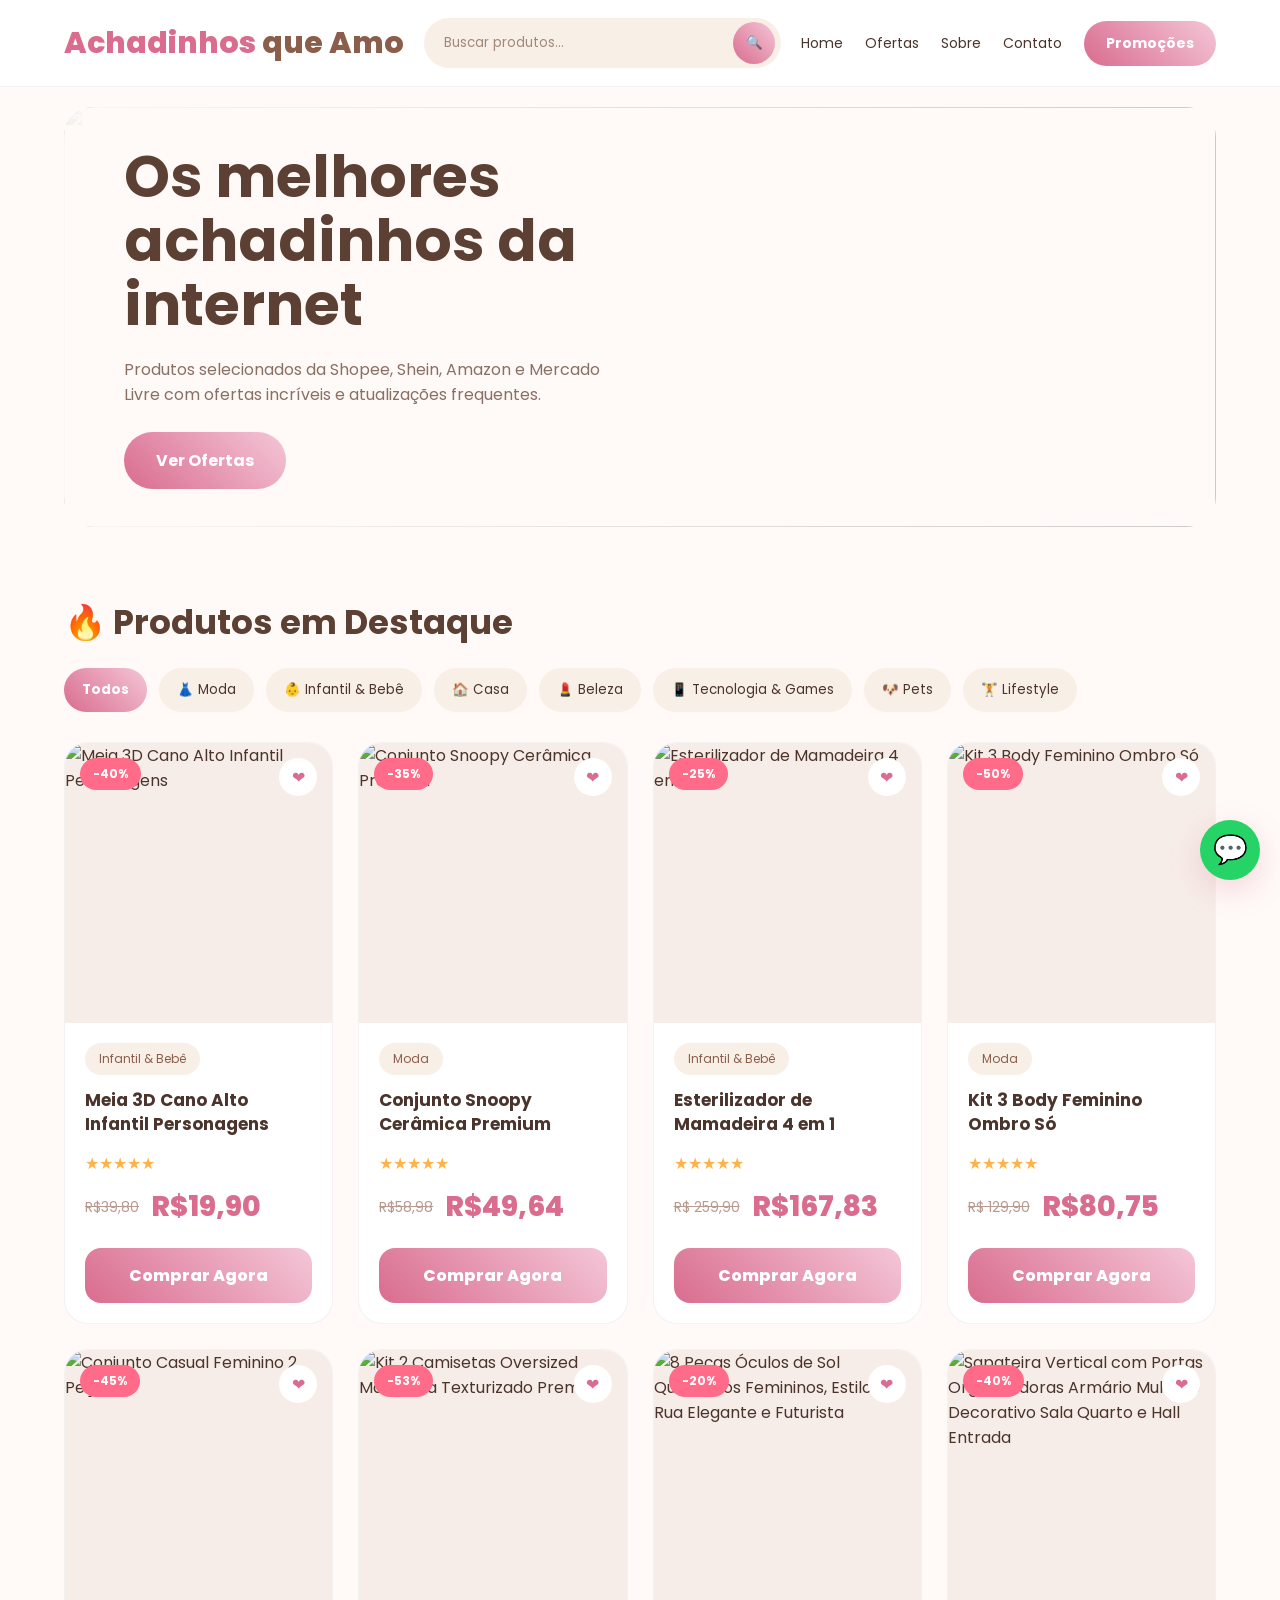
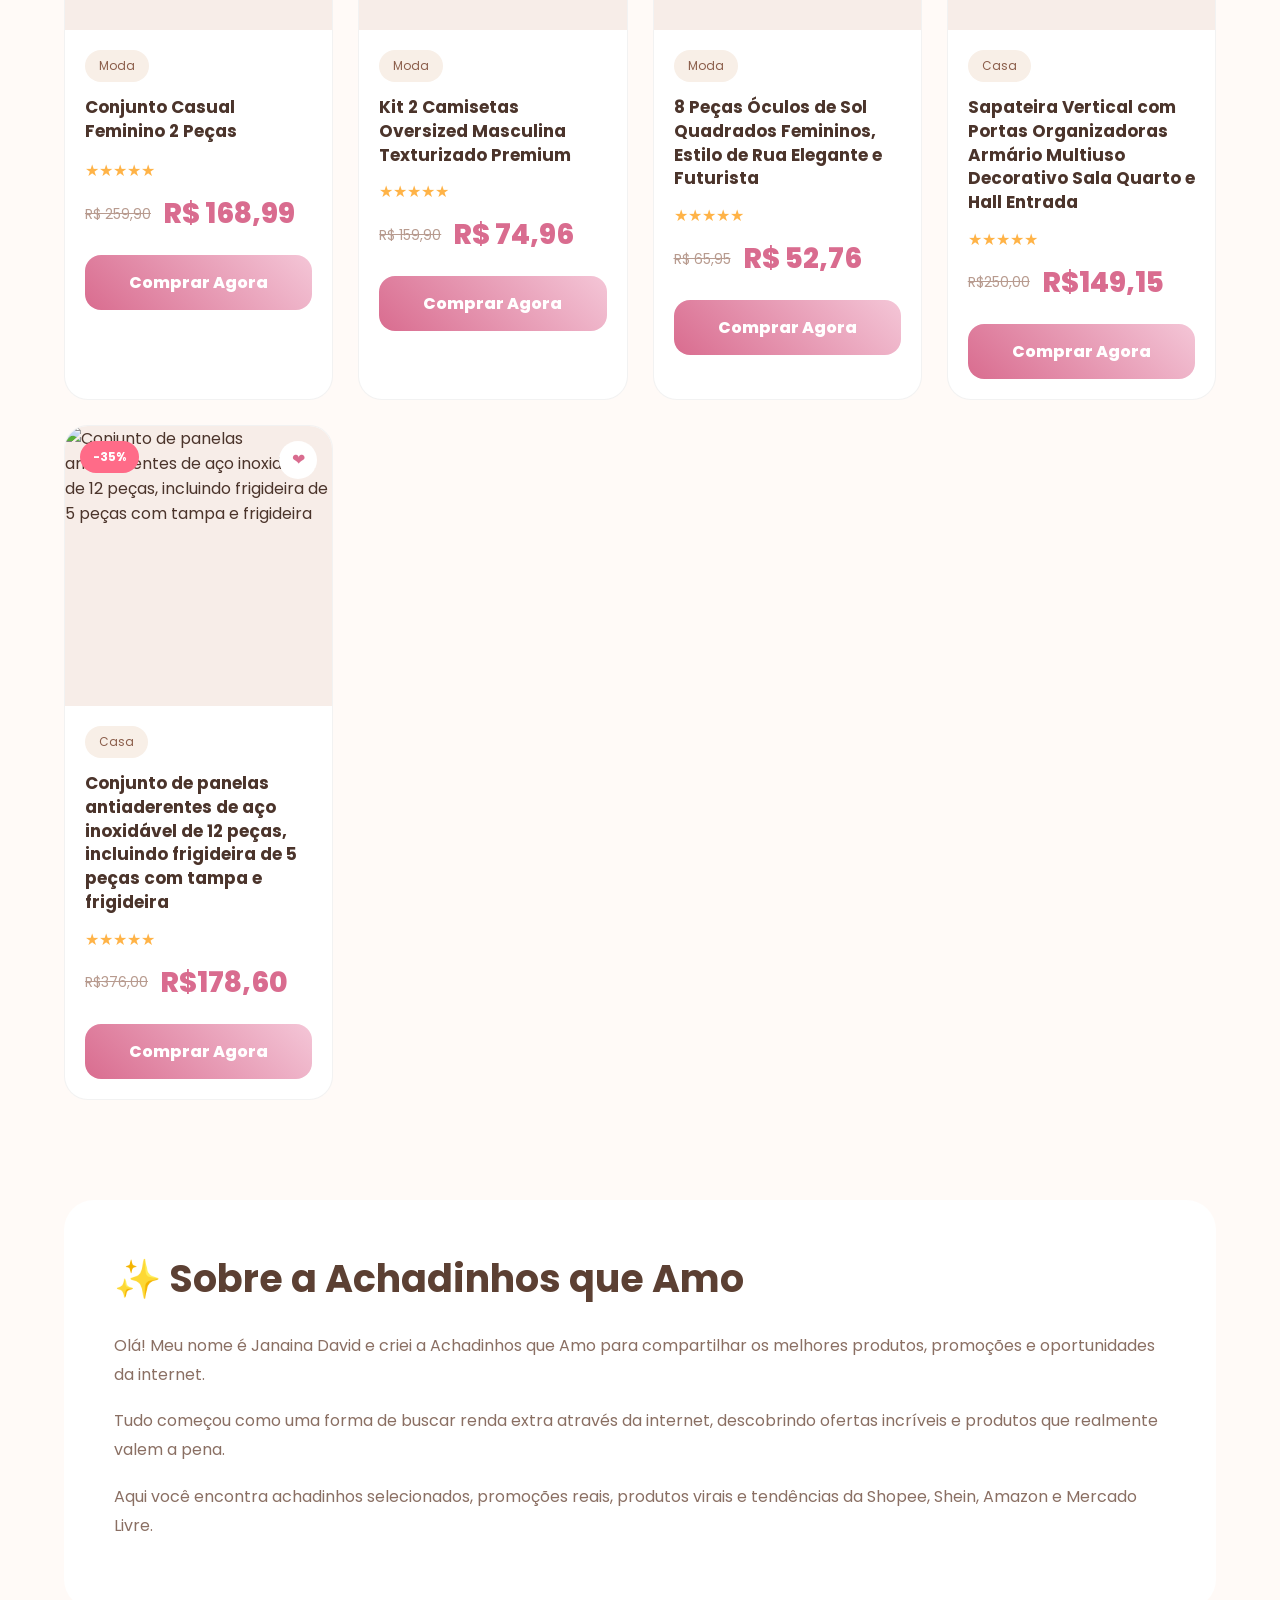
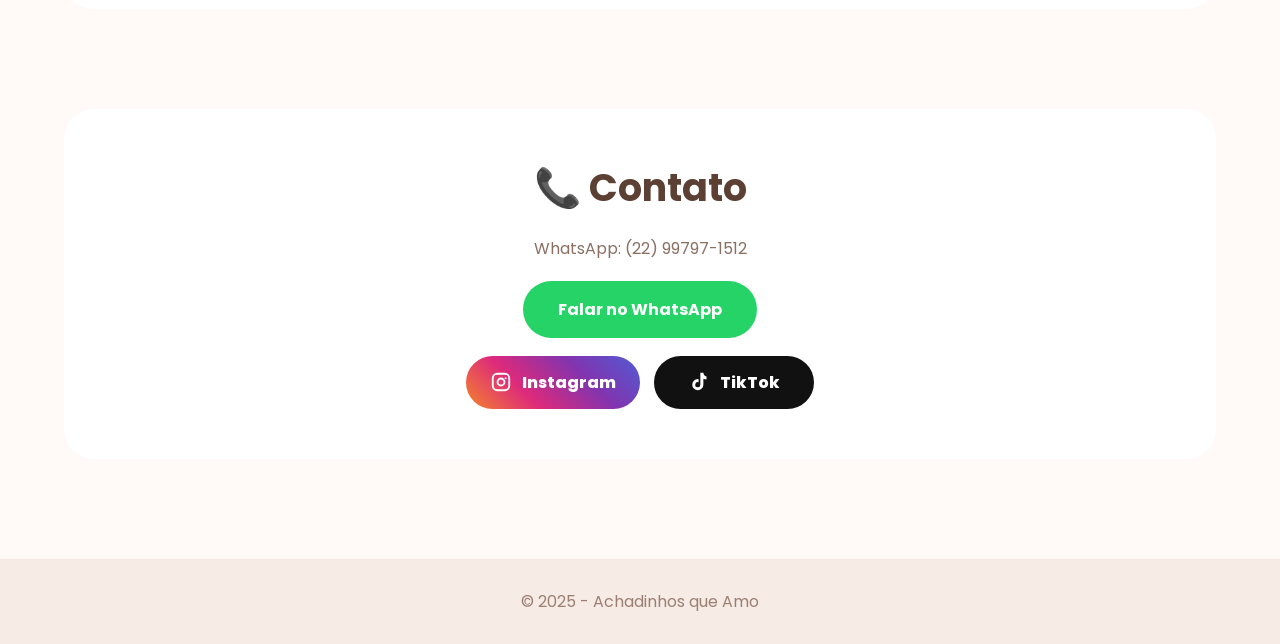
==== index.html @ 85292bd7 "Initial commit" ====
<!DOCTYPE html>
<html lang="pt-BR">

<head>

<meta charset="UTF-8">
<meta name="viewport" content="width=device-width, initial-scale=1.0">

<title>Achadinhos que Amo</title>
<link rel="icon"
type="image/png"
href="./assets/img/favicon-achadinhos.png">
<link href="https://fonts.googleapis.com/css2?family=Poppins:wght@300;400;500;600;700;800&display=swap" rel="stylesheet">

<link rel="stylesheet" href="style.css">

</head>

<body>

<!-- HEADER -->

<header>

<div class="header-container">

<div class="logo">
  Achadinhos <span>que Amo</span>
</div>

<div class="search-box">

<input
type="text"
id="searchInput"
placeholder="Buscar produtos...">

<button class="search-btn">
🔍
</button>

</div>

<nav>

<a href="#home">Home</a>
<a href="#ofertas">Ofertas</a>
<a href="#sobre">Sobre</a>
<a href="#contato">Contato</a>

<a href="#ofertas" class="promo-btn">
Promoções
</a>

</nav>

</div>

</header>

<!-- HERO -->

<section class="hero" id="home">

<div class="hero-banner">

<img src="https://images.unsplash.com/photo-1607082350899-7e105aa886ae?q=80&w=1400">

<div class="hero-overlay">

<h1>
Os melhores achadinhos da internet
</h1>

<p>
Produtos selecionados da Shopee, Shein, Amazon e Mercado Livre com ofertas incríveis e atualizações frequentes.
</p>

<a href="#ofertas">
Ver Ofertas
</a>

</div>

</div>

</section>

<!-- OFERTAS -->

<section id="ofertas">

<div class="section-header">

<h2>
🔥 Produtos em Destaque
</h2>

<div class="filters">

<button class="filter-btn active" data-filter="all">
Todos
</button>

<button class="filter-btn" data-filter="Moda">
👗 Moda
</button>

<button class="filter-btn" data-filter="Infantil & Bebê">
👶 Infantil & Bebê
</button>

<button class="filter-btn" data-filter="Casa">
🏠 Casa
</button>

<button class="filter-btn" data-filter="Beleza">
💄 Beleza
</button>

<button class="filter-btn" data-filter="Tecnologia & Games">
📱 Tecnologia & Games
</button>

<button class="filter-btn" data-filter="Pets">
🐶 Pets
</button>

<button class="filter-btn" data-filter="Lifestyle">
🏋️ Lifestyle
</button>

</div>

</div>

<div class="products-grid">

<!-- PRODUTO 1 -->

<a
href="https://s.shopee.com.br/4LGDJH3dAs?share_channel_code=1"
target="_blank"
rel="noopener noreferrer"
class="product-card"
data-marketplace="Shopee">

<div class="discount">-40%</div>

<div class="favorite">❤</div>

<div class="product-image">
<img src="https://down-br.img.susercontent.com/file/cn-11134207-820l4-mfukzl9hdbf222.webp">
</div>

<div class="product-info">

<span class="marketplace">
Shopee
</span>

<h3 class="product-title">
Meia 3D Cano Alto Infantil Personagens
</h3>

<div class="stars">
★★★★★
</div>

<div class="prices">

<span class="old-price">
R$39,80
</span>

<span class="new-price">
R$19,90 
</span>

</div>

<div class="buy-btn">
Comprar Agora
</div>

</div>

</a>

<!-- PRODUTO 2 -->

<a
href="https://s.shopee.com.br/BQTEMzMGB?share_channel_code=1"
target="_blank"
rel="noopener noreferrer"
class="product-card"
data-marketplace="Shopee">

<div class="discount">-35%</div>

<div class="favorite">❤</div>

<div class="product-image">
<img src="https://down-br.img.susercontent.com/file/sg-11134201-8262p-mm8pgf14dwxv8e.webp">
</div>

<div class="product-info">

<span class="marketplace">
Shopee
</span>

<h3 class="product-title">
Conjunto Snoopy Cerâmica Premium
</h3>

<div class="stars">
★★★★★
</div>

<div class="prices">

<span class="old-price">
R$58,98
</span>

<span class="new-price">
R$49,64
</span>

</div>

<div class="buy-btn">
Comprar Agora
</div>

</div>

</a>

<!-- PRODUTO 3 -->

<a
href="https://s.shopee.com.br/8V5cfMO5Ue?share_channel_code=1"
target="_blank"
rel="noopener noreferrer"
class="product-card"
data-marketplace="Shopee">

<div class="discount">-25%</div>

<div class="favorite">❤</div>

<div class="product-image">
<img src="https://down-br.img.susercontent.com/file/br-11134207-81z1k-mhiuohl6rpj645.webp">
</div>

<div class="product-info">

<span class="marketplace">
Shopee
</span>

<h3 class="product-title">
Esterilizador de Mamadeira 4 em 1
</h3>

<div class="stars">
★★★★★
</div>

<div class="prices">

<span class="old-price">
R$ 259,90
</span>

<span class="new-price">
R$167,83

</span>

</div>

<div class="buy-btn">
Comprar Agora
</div>

</div>

</a>

<!-- PRODUTO 4 -->

<a
href="https://s.shopee.com.br/9ALJStDwYp?share_channel_code=1"
target="_blank"
rel="noopener noreferrer"
class="product-card"
data-marketplace="Shopee">

<div class="discount">-50%</div>

<div class="favorite">❤</div>

<div class="product-image">
<img src="https://down-br.img.susercontent.com/file/br-11134207-81ztc-mk932xooqo007f@resize_w450_nl.webp">
</div>

<div class="product-info">

<span class="marketplace">
Shopee
</span>

<h3 class="product-title">
Kit 3 Body Feminino Ombro Só
</h3>

<div class="stars">
★★★★★
</div>

<div class="prices">

<span class="old-price">
R$ 129,90
</span>

<span class="new-price">
R$80,75
</span>

</div>

<div class="buy-btn">
Comprar Agora
</div>

</div>

</a>

<!-- PRODUTO 5 -->

<a
href="https://onelink.shein.com/6/5oylau438ocb"
target="_blank"
rel="noopener noreferrer"
class="product-card"
data-marketplace="Shein">

<div class="discount">-45%</div>

<div class="favorite">❤</div>

<div class="product-image">
<img src="https://img.ltwebstatic.com/v4/j/pi/2026/03/30/af/17748343181bdc996d95fd23ae5f32af2cce48dd41_thumbnail_900x.webp">
</div>

<div class="product-info">

<span class="marketplace">
Shein
</span>

<h3 class="product-title">
Conjunto Casual Feminino 2 Peças
</h3>

<div class="stars">
★★★★★
</div>

<div class="prices">

<span class="old-price">
R$ 259,90
</span>

<span class="new-price">
R$ 168,99

</span>

</div>

<div class="buy-btn">
Comprar Agora
</div>

</div>

</a>

<a
href="https://meli.la/2KzHybo"
target="_blank"
rel="noopener noreferrer"
class="product-card"
data-marketplace="Mercado Livre">

<div class="discount">-53%</div>

<div class="favorite">❤</div>

<div class="product-image">
<img src="https://http2.mlstatic.com/D_NQ_NP_2X_720223-MLB96279284940_102025-F-kit-2-camisetas-oversized-masculina-texturizado-premium.webp">
</div>

<div class="product-info">

<span class="marketplace">
Mercado Livre
</span>

<h3 class="product-title">
Kit 2 Camisetas Oversized Masculina Texturizado Premium
</h3>

<div class="stars">
★★★★★
</div>

<div class="prices">

<span class="old-price">
R$ 159,90
</span>

<span class="new-price">
R$ 74,96

</span>

</div>

<div class="buy-btn">
Comprar Agora
</div>

</div>

</a> 

<a
href="https://onelink.shein.com/8/5prb0w5ds9ip"
target="_blank"
rel="noopener noreferrer"
class="product-card"
data-marketplace="Shein">

<div class="discount">-20%</div>

<div class="favorite">❤</div>

<div class="product-image">
<img src="https://img.ltwebstatic.com/v4/j/spmp/2026/01/13/56/1768300774386fe58506c8489e59ff2e4fe780e569_thumbnail_405x552_thumbnail_720x.jpg">
</div>

<div class="product-info">

<span class="marketplace">
Shein
</span>

<h3 class="product-title">
8 Peças Óculos de Sol Quadrados Femininos, Estilo de Rua Elegante e Futurista
</h3>

<div class="stars">
★★★★★
</div>

<div class="prices">

<span class="old-price">
R$ 65,95
</span>

<span class="new-price">
R$ 52,76

</span>

</div>

<div class="buy-btn">
Comprar Agora
</div>

</div>

</a>

<a
href="https://s.shopee.com.br/AUqtL19xZN?share_channel_code=1"
target="_blank"
rel="noopener noreferrer"
class="product-card"
data-marketplace="Shopee">

<div class="discount">-40%</div>

<div class="favorite">❤</div>

<div class="product-image">
<img src="https://down-br.img.susercontent.com/file/br-11134207-81z1k-mgzllpwzxa13d1.webp">
</div>

<div class="product-info">

<span class="marketplace">
Casa
</span>

<h3 class="product-title">
Sapateira Vertical com Portas Organizadoras Armário Multiuso Decorativo Sala Quarto e Hall Entrada
</h3>

<div class="stars">
★★★★★
</div>

<div class="prices">

<span class="old-price">
R$250,00
</span>

<span class="new-price">
R$149,15
</span>

</div>

<div class="buy-btn">
Comprar Agora
</div>

</div>

</a>

<a
href="https://s.shopee.com.br/809YLmiQyS?share_channel_code=1"
target="_blank"
rel="noopener noreferrer"
class="product-card"
data-marketplace="Shopee">

<div class="discount">-35%</div>

<div class="favorite">❤</div>

<div class="product-image">
<img src="https://down-br.img.susercontent.com/file/cn-11134207-820l4-mf8x2611m9s9d4.webp">
</div>

<div class="product-info">

<span class="marketplace">
Cozinha
</span>

<h3 class="product-title">
Conjunto de panelas antiaderentes de aço inoxidável de 12 peças, incluindo frigideira de 5 peças com tampa e frigideira
</h3>

<div class="stars">
★★★★★
</div>

<div class="prices">

<span class="old-price">
R$376,00
</span>

<span class="new-price">
R$178,60
</span>

</div>

<div class="buy-btn">
Comprar Agora
</div>

</div>

</a>

</div>

</section>

<!-- SOBRE -->

<section id="sobre">

<div class="about">

<h2>
✨ Sobre a Achadinhos que Amo
</h2>

<p>
Olá! Meu nome é Janaina David e criei a Achadinhos que Amo para compartilhar os melhores produtos, promoções e oportunidades da internet.
</p>

<p>
Tudo começou como uma forma de buscar renda extra através da internet, descobrindo ofertas incríveis e produtos que realmente valem a pena.
</p>

<p>
Aqui você encontra achadinhos selecionados, promoções reais, produtos virais e tendências da Shopee, Shein, Amazon e Mercado Livre.
</p>

</div>

</section>

<!-- CONTATO -->

<section id="contato">

<div class="contact">

<h2>
📞 Contato
</h2>

<p>
WhatsApp: (22) 99797-1512
</p>

<a
href="https://chat.whatsapp.com/EIDQWDip1Rw1eNOuavNoQr?mode=gi_t"
target="_blank"
rel="noopener noreferrer"
class="whatsapp-btn">

Falar no WhatsApp

</a>

<div class="social-links" aria-label="Redes sociais">

<a
href="https://www.instagram.com/achadinhosqueamo.2026?igsh=aHZmajc5aDFmOG5h&utm_source=qr"
target="_blank"
rel="noopener noreferrer"
class="social-btn instagram-btn"
aria-label="Abrir Instagram da Achadinhos que Amo">

<svg viewBox="0 0 24 24" aria-hidden="true">
<path d="M7.8 2h8.4A5.8 5.8 0 0 1 22 7.8v8.4a5.8 5.8 0 0 1-5.8 5.8H7.8A5.8 5.8 0 0 1 2 16.2V7.8A5.8 5.8 0 0 1 7.8 2Zm0 2A3.8 3.8 0 0 0 4 7.8v8.4A3.8 3.8 0 0 0 7.8 20h8.4a3.8 3.8 0 0 0 3.8-3.8V7.8A3.8 3.8 0 0 0 16.2 4H7.8Zm4.2 3.2A4.8 4.8 0 1 1 7.2 12 4.8 4.8 0 0 1 12 7.2Zm0 2A2.8 2.8 0 1 0 14.8 12 2.8 2.8 0 0 0 12 9.2Zm5.05-2.35a1.1 1.1 0 1 1-1.1 1.1 1.1 1.1 0 0 1 1.1-1.1Z"/>
</svg>

Instagram

</a>

<a
href="https://www.tiktok.com/@janana.david?_r=1&_t=ZS-96S6qbYtyYW"
target="_blank"
rel="noopener noreferrer"
class="social-btn tiktok-btn"
aria-label="Abrir TikTok da Janaina David">

<svg viewBox="0 0 24 24" aria-hidden="true">
<path d="M16.7 2c.25 2.1 1.45 3.72 3.5 4.06v3.23a7.35 7.35 0 0 1-3.42-.87v6.5A6.07 6.07 0 1 1 10.7 8.85c.28 0 .56.02.83.07v3.36a2.78 2.78 0 1 0 1.94 2.65V2h3.23Z"/>
</svg>

TikTok

</a>

</div>

</div>

</section>

<!-- FOOTER -->

<footer>

<div class="copyright">
© 2025 - Achadinhos que Amo
</div>

</footer>

<!-- FLOAT -->

<a
href="https://chat.whatsapp.com/EIDQWDip1Rw1eNOuavNoQr?mode=gi_t"
target="_blank"
rel="noopener noreferrer"
class="whatsapp-float">

💬

</a>

<script src="https://cdn.jsdelivr.net/npm/@supabase/supabase-js@2"></script>
<script src="supabase-config.js"></script>
<script src="script.js"></script>

</body>
</html>
---- style.css ----
:root{

    /* CORES PRINCIPAIS */

    --primary:#d96c8f;
    --secondary:#f4c6d7;

    /* APOIO */

    --bege:#f8efe7;
    --marrom:#8b5e4b;
    --marrom-dark:#5c4033;

    /* FUNDOS */

    --bg:#fffaf7;
    --card:#ffffff;
    --card-soft:#f7ede8;

    /* TEXTOS */

    --text:#4b342b;
    --text-light:#8a6f63;

    /* DESTAQUES */

    --danger:#ff6b88;
    --gold:#ffb347;

}

/* RESET */

*{
    margin:0;
    padding:0;
    box-sizing:border-box;
    font-family:'Poppins',sans-serif;
}

html{
    scroll-behavior:smooth;
}

body{
    background:var(--bg);
    color:var(--text);
}

/* SCROLL */

::-webkit-scrollbar{
    width:8px;
}

::-webkit-scrollbar-thumb{
    background:var(--primary);
    border-radius:20px;
}

/* HEADER */

header{
    position:sticky;
    top:0;
    z-index:999;
    background:white;
    border-bottom:1px solid rgba(0,0,0,.05);
    padding:18px 5%;
    backdrop-filter:blur(10px);
}

.header-container{
    display:flex;
    align-items:center;
    justify-content:space-between;
    gap:20px;
}

.logo{
    font-size:30px;
    font-weight:800;
    color:var(--primary);
}

.logo span{
    color:var(--marrom);
}

.search-box{
    flex:1;
    max-width:450px;
    position:relative;
}

.search-box input{
    width:100%;
    background:var(--bege);
    border:none;
    outline:none;
    color:var(--text);
    padding:15px 55px 15px 20px;
    border-radius:50px;
}

.search-box input::placeholder{
    color:#a3877b;
}

.search-btn{
    position:absolute;
    right:6px;
    top:50%;
    transform:translateY(-50%);
    width:42px;
    height:42px;
    border:none;
    border-radius:50%;
    background:linear-gradient(
        45deg,
        var(--primary),
        var(--secondary)
    );
    cursor:pointer;
    color:white;
}

/* NAV */

nav{
    display:flex;
    gap:22px;
    align-items:center;
}

nav a{
    color:var(--text);
    text-decoration:none;
    transition:.3s;
    font-size:14px;
}

nav a:hover{
    color:var(--primary);
}

.promo-btn{
    background:linear-gradient(
        45deg,
        var(--primary),
        var(--secondary)
    );

    color:white;
    padding:12px 22px;
    border-radius:40px;
    font-weight:700;
}

/* HERO */

.hero{
    padding:20px 5%;
}

.hero-banner{
    position:relative;
    height:420px;
    overflow:hidden;
    border-radius:30px;
}

.hero-banner img{
    width:100%;
    height:100%;
    object-fit:cover;
}

.hero-overlay{
    position:absolute;
    inset:0;

    background:linear-gradient(
        to right,
        rgba(255,250,247,.93),
        rgba(255,250,247,.2)
    );

    display:flex;
    flex-direction:column;
    justify-content:center;
    padding:60px;
}

.hero-overlay h1{
    font-size:58px;
    max-width:650px;
    line-height:1.1;
    margin-bottom:20px;
    color:var(--marrom-dark);
}

.hero-overlay p{
    max-width:500px;
    color:var(--text-light);
    margin-bottom:25px;
}

.hero-overlay a{
    width:max-content;
    text-decoration:none;

    background:linear-gradient(
        45deg,
        var(--primary),
        var(--secondary)
    );

    color:white;
    padding:16px 32px;
    border-radius:50px;
    font-weight:700;
}

/* SECTION */

section{
    padding:50px 5%;
}

.section-header{
    display:flex;
    justify-content:space-between;
    align-items:center;
    margin-bottom:30px;
    flex-wrap:wrap;
    gap:20px;
}

.section-header h2{
    font-size:34px;
    color:var(--marrom-dark);
}

.filters{
    display:flex;
    gap:12px;
    flex-wrap:wrap;
}

.filter-btn{
    border:none;
    background:var(--bege);
    color:var(--text);
    padding:12px 18px;
    border-radius:40px;
    cursor:pointer;
    transition:.3s;
}

.filter-btn.active,
.filter-btn:hover{

    background:linear-gradient(
        45deg,
        var(--primary),
        var(--secondary)
    );

    color:white;
    font-weight:700;
}

/* GRID */

.products-grid{
    display:grid;
    grid-template-columns:repeat(auto-fit,minmax(250px,1fr));
    gap:25px;
}

/* CARD */

.product-card{
    background:var(--card);
    border-radius:24px;
    overflow:hidden;
    text-decoration:none;
    color:var(--text);
    transition:.4s;
    position:relative;
    border:1px solid rgba(0,0,0,.05);
}

.product-card:hover{
    transform:translateY(-6px);
    box-shadow:0 15px 40px rgba(217,108,143,.15);
}

.discount{
    position:absolute;
    top:15px;
    left:15px;
    background:var(--danger);
    color:white;
    padding:7px 13px;
    border-radius:30px;
    font-size:12px;
    font-weight:700;
    z-index:2;
}

.favorite{
    position:absolute;
    top:15px;
    right:15px;
    width:38px;
    height:38px;
    border-radius:50%;
    background:white;
    display:flex;
    align-items:center;
    justify-content:center;
    color:var(--primary);
    font-size:16px;
    z-index:2;
}

.product-image{
    height:280px;
    overflow:hidden;
    background:var(--card-soft);
}

.product-image img{
    width:100%;
    height:100%;
    object-fit:cover;
    transition:.5s;
}

.product-card:hover img{
    transform:scale(1.05);
}

.product-info{
    padding:20px;
}

.marketplace{
    display:inline-block;
    background:var(--bege);
    color:var(--marrom);
    padding:7px 14px;
    border-radius:30px;
    font-size:12px;
    margin-bottom:14px;
}

.product-title{
    font-size:17px;
    line-height:1.4;
    margin-bottom:12px;
    min-height:50px;
}

.stars{
    color:var(--gold);
    margin-bottom:10px;
}

.sold{
    font-size:12px;
    color:var(--primary);
    margin-bottom:14px;
    font-weight:600;
}

.prices{
    display:flex;
    gap:12px;
    align-items:center;
    margin-bottom:20px;
}

.old-price{
    color:#b89b8f;
    text-decoration:line-through;
    font-size:14px;
}

.new-price{
    color:var(--primary);
    font-size:28px;
    font-weight:800;
}

.buy-btn{
    width:100%;
    display:flex;
    justify-content:center;
    align-items:center;
    padding:15px;
    border-radius:16px;

    background:linear-gradient(
        45deg,
        var(--primary),
        var(--secondary)
    );

    color:white;
    font-weight:800;
}

/* SOBRE */

.about{
    background:white;
    border-radius:30px;
    padding:50px;
}

.about h2{
    font-size:38px;
    margin-bottom:25px;
    color:var(--marrom-dark);
}

.about p{
    color:var(--text-light);
    line-height:1.8;
    margin-bottom:18px;
}

/* CONTATO */

.contact{
    background:white;
    border-radius:30px;
    padding:50px;
    text-align:center;
}

.contact h2{
    font-size:38px;
    margin-bottom:20px;
    color:var(--marrom-dark);
}

.contact p{
    color:var(--text-light);
}

.whatsapp-btn{
    display:inline-block;
    margin-top:20px;
    background:#25D366;
    color:white;
    text-decoration:none;
    padding:16px 35px;
    border-radius:50px;
    font-weight:700;
}

.social-links{
    display:flex;
    justify-content:center;
    gap:14px;
    flex-wrap:wrap;
    margin-top:18px;
}

.social-btn{
    display:inline-flex;
    align-items:center;
    justify-content:center;
    gap:10px;
    min-width:160px;
    padding:14px 24px;
    color:white;
    text-decoration:none;
    border-radius:50px;
    font-weight:800;
    transition:.3s;
}

.social-btn:hover{
    transform:translateY(-3px);
    box-shadow:0 12px 28px rgba(217,108,143,.18);
}

.social-btn svg{
    width:22px;
    height:22px;
    fill:currentColor;
    flex:0 0 auto;
}

.instagram-btn{
    background:linear-gradient(45deg,#f58529,#dd2a7b,#8134af,#515bd4);
}

.tiktok-btn{
    background:#111111;
}


footer{
    background:#f6ebe5;
    padding:30px;
    margin-top:50px;
}

.copyright{
    text-align:center;
    color:#9c7f73;
}


.whatsapp-float{
    position:fixed;
    right:20px;
    bottom:20px;
    width:60px;
    height:60px;
    background:#25D366;
    border-radius:50%;
    display:flex;
    align-items:center;
    justify-content:center;
    font-size:28px;
    text-decoration:none;
    box-shadow:0 10px 30px rgba(217,108,143,.25);
}

.empty-products{
    grid-column:1/-1;
    background:white;
    border-radius:24px;
    padding:40px;
    text-align:center;
    color:var(--text-light);
}

/* ADMIN */

.admin-body{
    min-height:100vh;
    background:linear-gradient(135deg,var(--bg),var(--bege));
}

.admin-screen{
    min-height:100vh;
    display:flex;
    align-items:center;
    justify-content:center;
    padding:30px 5%;
}

.admin-login{
    width:min(430px,100%);
    background:white;
    border-radius:30px;
    padding:38px;
    box-shadow:0 20px 60px rgba(217,108,143,.18);
}

.admin-kicker{
    display:inline-block;
    color:var(--primary);
    font-size:13px;
    font-weight:800;
    text-transform:uppercase;
    margin-bottom:8px;
}

.admin-login h1,
.admin-topbar h1,
.admin-product-form h2,
.admin-products-box h2{
    color:var(--marrom-dark);
}

.admin-login h1{
    font-size:34px;
    margin-bottom:10px;
}

.admin-login p{
    color:var(--text-light);
    margin-bottom:22px;
}

.admin-login label,
.admin-product-form label{
    display:grid;
    gap:8px;
    color:var(--marrom);
    font-weight:700;
    font-size:14px;
}

.admin-login input,
.admin-product-form input,
.admin-product-form select{
    width:100%;
    border:1px solid rgba(139,94,75,.16);
    background:var(--bege);
    color:var(--text);
    border-radius:16px;
    padding:14px 16px;
    outline:none;
}

.admin-login input:focus,
.admin-product-form input:focus,
.admin-product-form select:focus{
    border-color:var(--primary);
    background:white;
}

.admin-login button,
.admin-topbar button,
.admin-topbar a,
.admin-product-form button,
.admin-item-actions button{
    border:none;
    text-decoration:none;
    cursor:pointer;
    border-radius:16px;
    font-weight:800;
    transition:.3s;
}

.admin-login button,
.admin-product-form button[type="submit"]{
    width:100%;
    margin-top:18px;
    padding:15px;
    color:white;
    background:linear-gradient(45deg,var(--primary),var(--secondary));
}

.admin-login a{
    display:block;
    margin-top:18px;
    text-align:center;
    color:var(--primary);
    text-decoration:none;
    font-weight:700;
}

.admin-error{
    display:block;
    min-height:20px;
    margin-top:10px;
    color:var(--danger);
    font-weight:700;
}

.admin-warning{
    display:block;
    margin-bottom:18px;
    padding:12px 14px;
    color:var(--marrom-dark);
    background:var(--bege);
    border-radius:14px;
    font-size:13px;
}

.admin-topbar{
    position:sticky;
    top:0;
    z-index:20;
    display:flex;
    align-items:center;
    justify-content:space-between;
    gap:20px;
    padding:22px 5%;
    background:rgba(255,255,255,.9);
    border-bottom:1px solid rgba(0,0,0,.05);
    backdrop-filter:blur(10px);
}

.admin-topbar h1{
    font-size:30px;
}

.admin-topbar-actions{
    display:flex;
    gap:10px;
    align-items:center;
}

.admin-topbar a,
.admin-topbar button,
.admin-item-actions button,
.admin-form-actions button{
    padding:12px 18px;
    color:white;
    background:var(--primary);
}

.admin-topbar button,
.admin-form-actions button:last-child{
    background:var(--marrom);
}

.admin-panel-page{
    display:grid;
    grid-template-columns:minmax(0,1fr) minmax(320px,.9fr);
    gap:25px;
    padding:35px 5%;
}

.admin-product-form,
.admin-products-box{
    background:white;
    border-radius:30px;
    padding:28px;
    box-shadow:0 15px 45px rgba(217,108,143,.12);
}

.admin-product-form{
    display:grid;
    grid-template-columns:1fr 1fr;
    gap:18px;
}

.admin-product-form h2,
.admin-list-title{
    grid-column:1/-1;
}

.span-2{
    grid-column:1/-1;
}

.admin-form-actions{
    display:grid;
    grid-template-columns:1fr 1fr;
    gap:12px;
}

.admin-form-actions button{
    margin-top:0;
}

.admin-list-title{
    display:flex;
    align-items:center;
    justify-content:space-between;
    gap:15px;
    margin-bottom:18px;
}

.admin-list-title span{
    color:var(--primary);
    font-weight:800;
}

.admin-products-list{
    display:grid;
    gap:12px;
}

.admin-product-item{
    display:grid;
    grid-template-columns:72px minmax(0,1fr) auto;
    gap:14px;
    align-items:center;
    padding:12px;
    border:1px solid rgba(139,94,75,.12);
    border-radius:20px;
    background:var(--bg);
}

.admin-product-item img{
    width:72px;
    height:72px;
    object-fit:cover;
    border-radius:16px;
    background:var(--card-soft);
}

.admin-product-item strong,
.admin-product-item span{
    display:block;
}

.admin-product-item strong{
    color:var(--marrom-dark);
    white-space:nowrap;
    overflow:hidden;
    text-overflow:ellipsis;
}

.admin-product-item span{
    color:var(--text-light);
    font-size:13px;
}

.admin-item-actions{
    display:flex;
    gap:8px;
}

.admin-item-actions button{
    padding:10px 12px;
    font-size:12px;
}

.admin-item-actions .danger{
    background:var(--danger);
}

/* RESPONSIVO */

@media(max-width:900px){

    nav{
        display:none;
    }

    .hero-overlay h1{
        font-size:38px;
    }

    .hero-banner{
        height:300px;
    }

    .admin-panel-page{
        grid-template-columns:1fr;
    }

}

@media(max-width:768px){

    header{
        padding:12px 4%;
    }

    .logo{
        font-size:20px;
    }

    .hero{
        padding:15px 4%;
    }

    .hero-banner{
        height:180px;
        border-radius:20px;
    }

    .hero-overlay{
        padding:20px;
    }

    .hero-overlay h1{
        font-size:22px;
        margin-bottom:10px;
    }

    .hero-overlay p{
        display:none;
    }

    .hero-overlay a{
        padding:10px 18px;
        font-size:12px;
    }

    section{
        padding:30px 4%;
    }

    .section-header h2{
        font-size:22px;
    }

    .products-grid{
        grid-template-columns:1fr 1fr;
        gap:12px;
    }

    .product-card{
        border-radius:18px;
    }

    .product-image{
        height:160px;
    }

    .product-info{
        padding:12px;
    }

    .marketplace{
        font-size:10px;
        padding:5px 10px;
    }

    .product-title{
        font-size:12px;
        min-height:38px;
    }

    .stars{
        font-size:11px;
    }

    .sold{
        font-size:10px;
    }

    .prices{
        flex-direction:column;
        align-items:flex-start;
        gap:2px;
    }

    .old-price{
        font-size:10px;
    }

    .new-price{
        font-size:20px;
    }

    .buy-btn{
        padding:10px;
        font-size:12px;
        border-radius:12px;
    }

    .discount{
        font-size:10px;
        padding:5px 10px;
    }

    .favorite{
        width:30px;
        height:30px;
        font-size:12px;
    }

    .about{
        padding:25px;
    }

    .about h2{
        font-size:26px;
    }

    .about p{
        font-size:14px;
    }

    .contact{
        padding:25px;
    }

    .contact h2{
        font-size:26px;
    }

    .social-links{
        flex-direction:column;
        align-items:stretch;
    }

    .social-btn{
        width:100%;
    }

    .admin-login{
        padding:26px;
        border-radius:24px;
    }

    .admin-topbar{
        align-items:flex-start;
        flex-direction:column;
    }

    .admin-topbar-actions{
        width:100%;
    }

    .admin-topbar-actions a,
    .admin-topbar-actions button{
        flex:1;
        text-align:center;
    }

    .admin-panel-page{
        padding:24px 4%;
    }

    .admin-product-form{
        grid-template-columns:1fr;
        padding:22px;
    }

    .admin-form-actions{
        grid-template-columns:1fr;
    }

    .admin-product-item{
        grid-template-columns:58px minmax(0,1fr);
    }

    .admin-product-item img{
        width:58px;
        height:58px;
    }

    .admin-item-actions{
        grid-column:1/-1;
    }

}
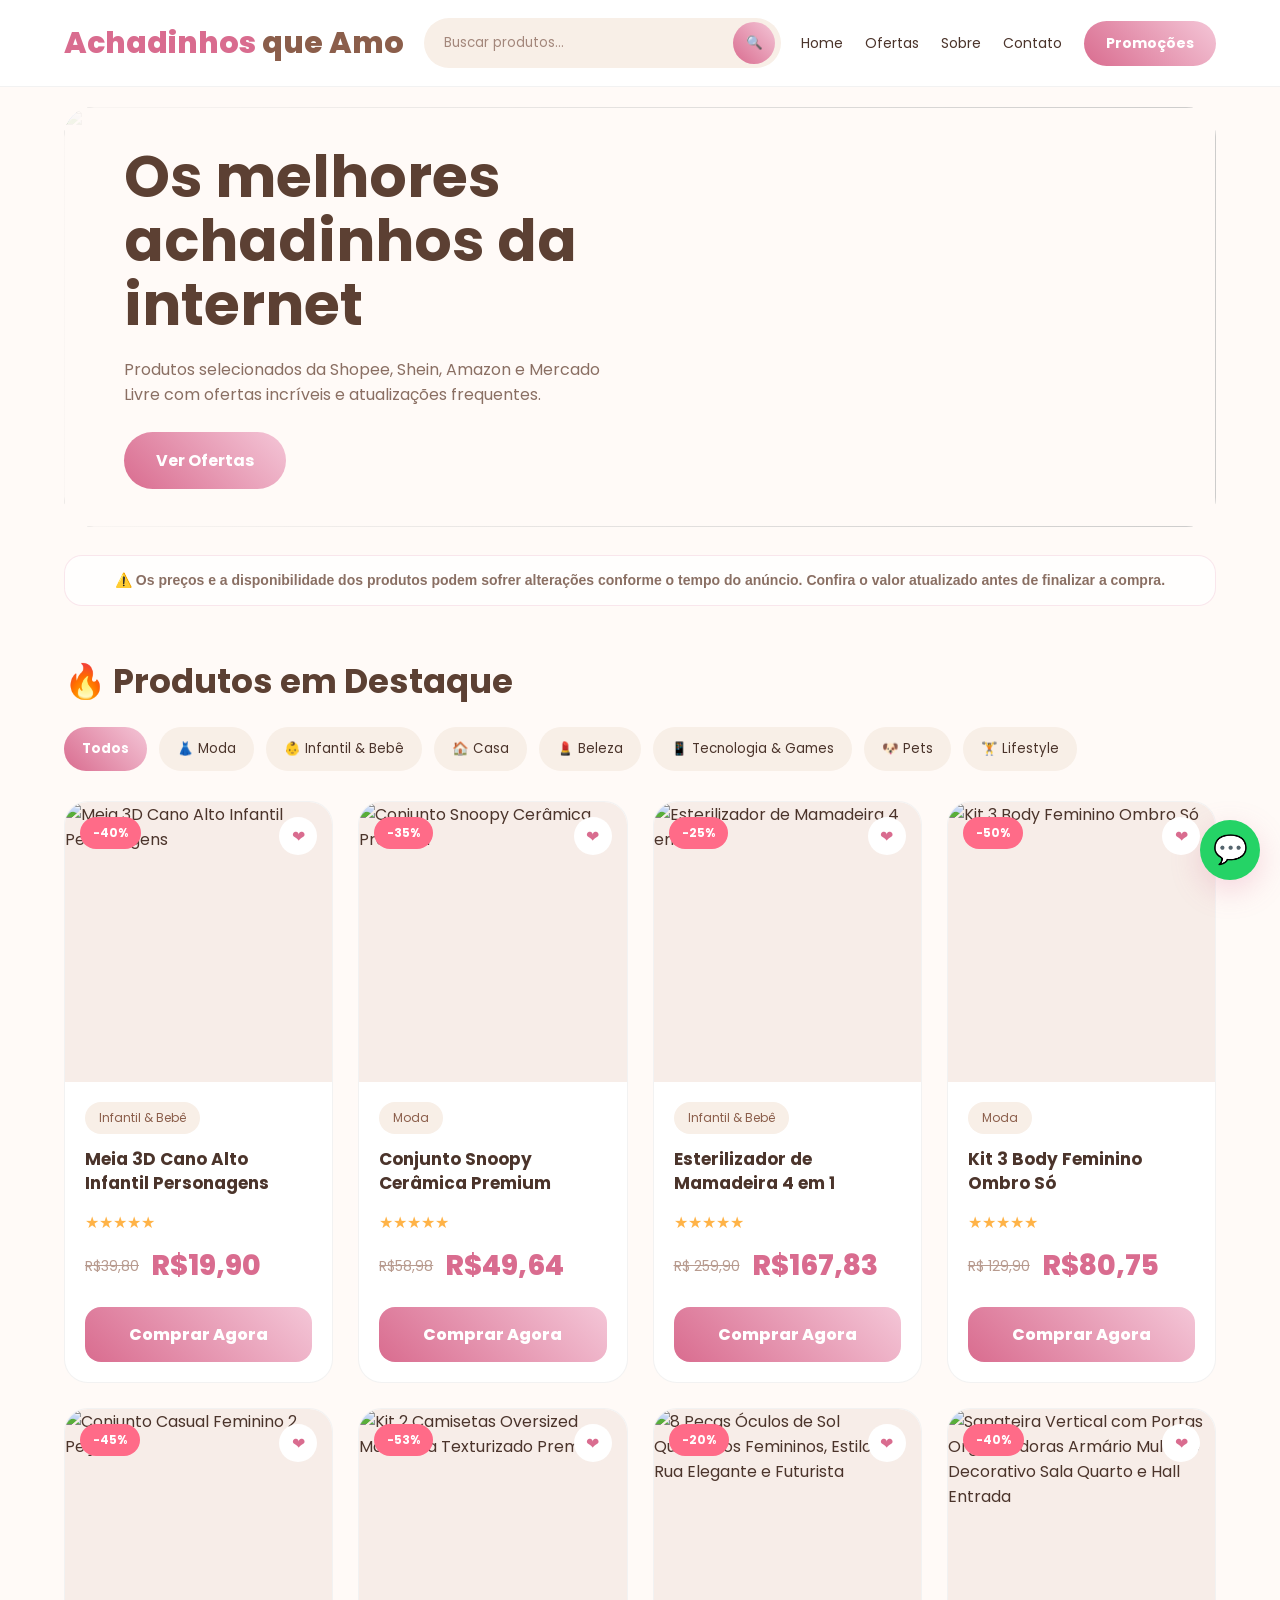
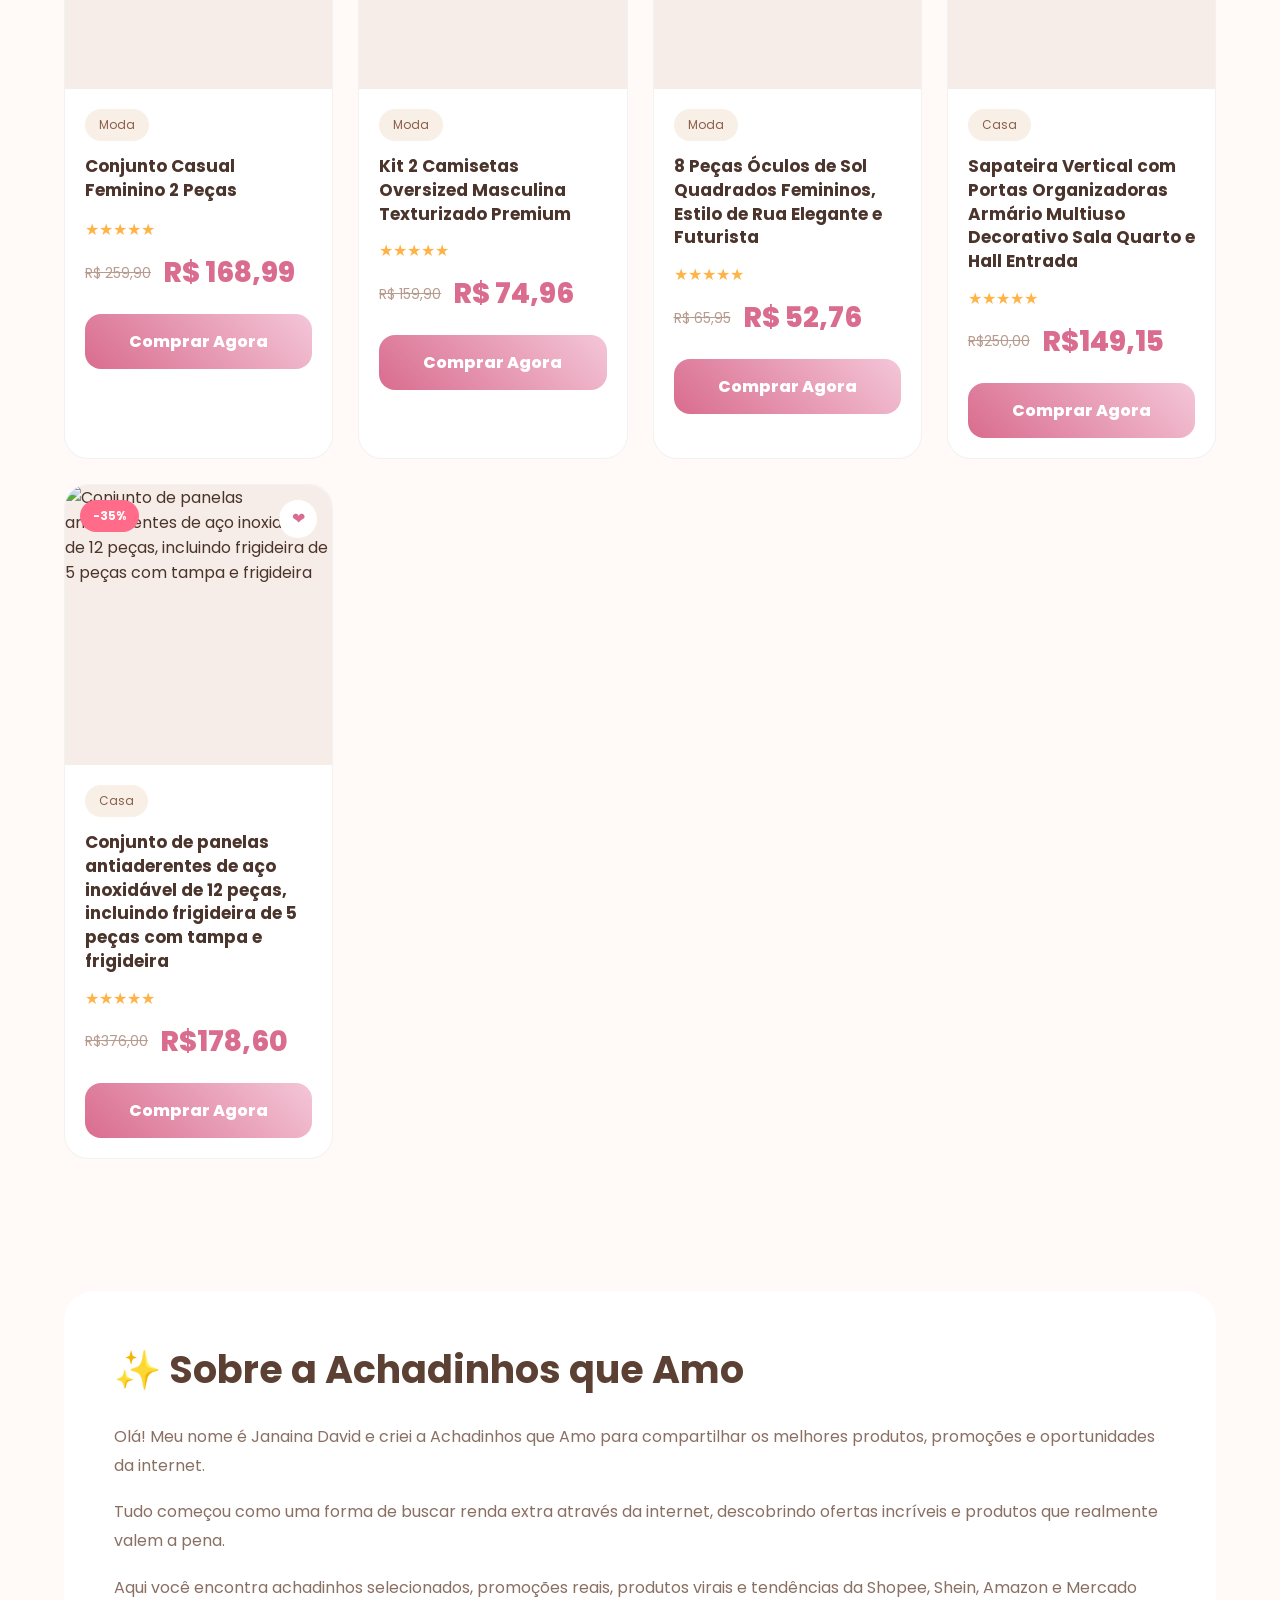
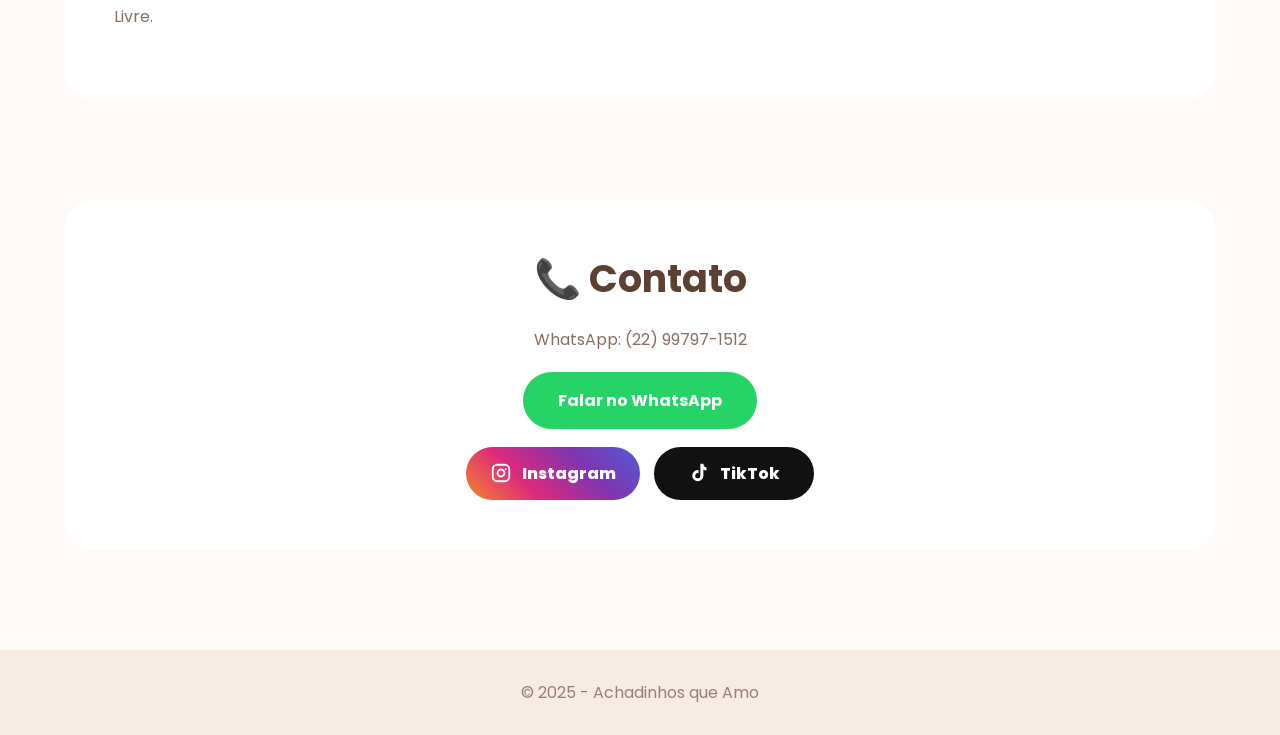
==== commit 40de736b: "Add price change notice" ====
--- a/index.html
+++ b/index.html
@@ -17,9 +17,6 @@
 </head>
 
 <body>
-
-<!-- HEADER -->
-
 <header>
 
 <div class="header-container">
@@ -57,9 +54,6 @@
 </div>
 
 </header>
-
-<!-- HERO -->
-
 <section class="hero" id="home">
 
 <div class="hero-banner">
@@ -85,9 +79,9 @@
 </div>
 
 </section>
-
-<!-- OFERTAS -->
-
+<aside class="price-notice" aria-label="Aviso sobre preços">
+⚠️ Os preços e a disponibilidade dos produtos podem sofrer alterações conforme o tempo do anúncio. Confira o valor atualizado antes de finalizar a compra.
+</aside>
 <section id="ofertas">
 
 <div class="section-header">
@@ -135,9 +129,6 @@
 </div>
 
 <div class="products-grid">
-
-<!-- PRODUTO 1 -->
-
 <a
 href="https://s.shopee.com.br/4LGDJH3dAs?share_channel_code=1"
 target="_blank"
@@ -186,9 +177,6 @@
 </div>
 
 </a>
-
-<!-- PRODUTO 2 -->
-
 <a
 href="https://s.shopee.com.br/BQTEMzMGB?share_channel_code=1"
 target="_blank"
@@ -237,9 +225,6 @@
 </div>
 
 </a>
-
-<!-- PRODUTO 3 -->
-
 <a
 href="https://s.shopee.com.br/8V5cfMO5Ue?share_channel_code=1"
 target="_blank"
@@ -289,9 +274,6 @@
 </div>
 
 </a>
-
-<!-- PRODUTO 4 -->
-
 <a
 href="https://s.shopee.com.br/9ALJStDwYp?share_channel_code=1"
 target="_blank"
@@ -340,9 +322,6 @@
 </div>
 
 </a>
-
-<!-- PRODUTO 5 -->
-
 <a
 href="https://onelink.shein.com/6/5oylau438ocb"
 target="_blank"
@@ -594,9 +573,6 @@
 </div>
 
 </section>
-
-<!-- SOBRE -->
-
 <section id="sobre">
 
 <div class="about">
@@ -620,9 +596,6 @@
 </div>
 
 </section>
-
-<!-- CONTATO -->
-
 <section id="contato">
 
 <div class="contact">
@@ -682,9 +655,6 @@
 </div>
 
 </section>
-
-<!-- FOOTER -->
-
 <footer>
 
 <div class="copyright">
@@ -692,9 +662,6 @@
 </div>
 
 </footer>
-
-<!-- FLOAT -->
-
 <a
 href="https://chat.whatsapp.com/EIDQWDip1Rw1eNOuavNoQr?mode=gi_t"
 target="_blank"
--- a/style.css
+++ b/style.css
@@ -1,36 +1,18 @@
 :root{
-
-    /* CORES PRINCIPAIS */
-
     --primary:#d96c8f;
     --secondary:#f4c6d7;
-
-    /* APOIO */
-
     --bege:#f8efe7;
     --marrom:#8b5e4b;
     --marrom-dark:#5c4033;
-
-    /* FUNDOS */
-
     --bg:#fffaf7;
     --card:#ffffff;
     --card-soft:#f7ede8;
-
-    /* TEXTOS */
-
     --text:#4b342b;
     --text-light:#8a6f63;
-
-    /* DESTAQUES */
-
     --danger:#ff6b88;
     --gold:#ffb347;
 
 }
-
-/* RESET */
-
 *{
     margin:0;
     padding:0;
@@ -46,9 +28,6 @@
     background:var(--bg);
     color:var(--text);
 }
-
-/* SCROLL */
-
 ::-webkit-scrollbar{
     width:8px;
 }
@@ -57,9 +36,6 @@
     background:var(--primary);
     border-radius:20px;
 }
-
-/* HEADER */
-
 header{
     position:sticky;
     top:0;
@@ -124,9 +100,6 @@
     cursor:pointer;
     color:white;
 }
-
-/* NAV */
-
 nav{
     display:flex;
     gap:22px;
@@ -156,9 +129,6 @@
     border-radius:40px;
     font-weight:700;
 }
-
-/* HERO */
-
 .hero{
     padding:20px 5%;
 }
@@ -221,11 +191,22 @@
     border-radius:50px;
     font-weight:700;
 }
-
-/* SECTION */
-
 section{
     padding:50px 5%;
+}
+
+.price-notice{
+    width:90%;
+    margin:8px auto 0;
+    background:rgba(255,255,255,.78);
+    border:1px solid rgba(217,108,143,.16);
+    border-radius:18px;
+    color:var(--text-light);
+    font-size:14px;
+    font-weight:600;
+    line-height:1.5;
+    padding:14px 20px;
+    text-align:center;
 }
 
 .section-header{
@@ -270,17 +251,11 @@
     color:white;
     font-weight:700;
 }
-
-/* GRID */
-
 .products-grid{
     display:grid;
     grid-template-columns:repeat(auto-fit,minmax(250px,1fr));
     gap:25px;
 }
-
-/* CARD */
-
 .product-card{
     background:var(--card);
     border-radius:24px;
@@ -412,9 +387,6 @@
     color:white;
     font-weight:800;
 }
-
-/* SOBRE */
-
 .about{
     background:white;
     border-radius:30px;
@@ -432,9 +404,6 @@
     line-height:1.8;
     margin-bottom:18px;
 }
-
-/* CONTATO */
-
 .contact{
     background:white;
     border-radius:30px;
@@ -543,8 +512,37 @@
     color:var(--text-light);
 }
 
-/* ADMIN */
-
+.load-more-wrap{
+    display:flex;
+    justify-content:center;
+    margin-top:32px;
+}
+
+.load-more-btn,
+.admin-products-footer button{
+    border:none;
+    cursor:pointer;
+    color:white;
+    background:linear-gradient(45deg,var(--primary),var(--secondary));
+    padding:14px 28px;
+    border-radius:50px;
+    font-weight:800;
+    transition:.3s;
+}
+
+.load-more-btn:hover,
+.admin-products-footer button:hover{
+    transform:translateY(-3px);
+    box-shadow:0 12px 28px rgba(217,108,143,.18);
+}
+
+.load-more-btn:disabled,
+.admin-products-footer button:disabled{
+    cursor:wait;
+    opacity:.72;
+    transform:none;
+    box-shadow:none;
+}
 .admin-body{
     min-height:100vh;
     background:linear-gradient(135deg,var(--bg),var(--bege));
@@ -760,6 +758,30 @@
     font-weight:800;
 }
 
+.admin-search-field{
+    display:grid;
+    gap:8px;
+    color:var(--marrom);
+    font-size:14px;
+    font-weight:700;
+    margin-bottom:18px;
+}
+
+.admin-search-field input{
+    width:100%;
+    border:1px solid rgba(139,94,75,.16);
+    background:var(--bege);
+    color:var(--text);
+    border-radius:16px;
+    padding:14px 16px;
+    outline:none;
+}
+
+.admin-search-field input:focus{
+    border-color:var(--primary);
+    background:white;
+}
+
 .admin-products-list{
     display:grid;
     gap:12px;
@@ -815,8 +837,20 @@
     background:var(--danger);
 }
 
-/* RESPONSIVO */
-
+.admin-products-footer{
+    display:flex;
+    justify-content:center;
+    margin-top:18px;
+}
+
+.admin-empty-products{
+    background:var(--bg);
+    border:1px solid rgba(139,94,75,.12);
+    border-radius:20px;
+    color:var(--text-light);
+    padding:24px;
+    text-align:center;
+}
 @media(max-width:900px){
 
     nav{
@@ -876,6 +910,14 @@
 
     section{
         padding:30px 4%;
+    }
+
+    .price-notice{
+        width:92%;
+        margin-top:4px;
+        border-radius:14px;
+        font-size:12px;
+        padding:12px 14px;
     }
 
     .section-header h2{
@@ -937,6 +979,11 @@
         border-radius:12px;
     }
 
+    .load-more-btn,
+    .admin-products-footer button{
+        width:100%;
+    }
+
     .discount{
         font-size:10px;
         padding:5px 10px;
@@ -1024,4 +1071,3 @@
     }
 
 }
-
